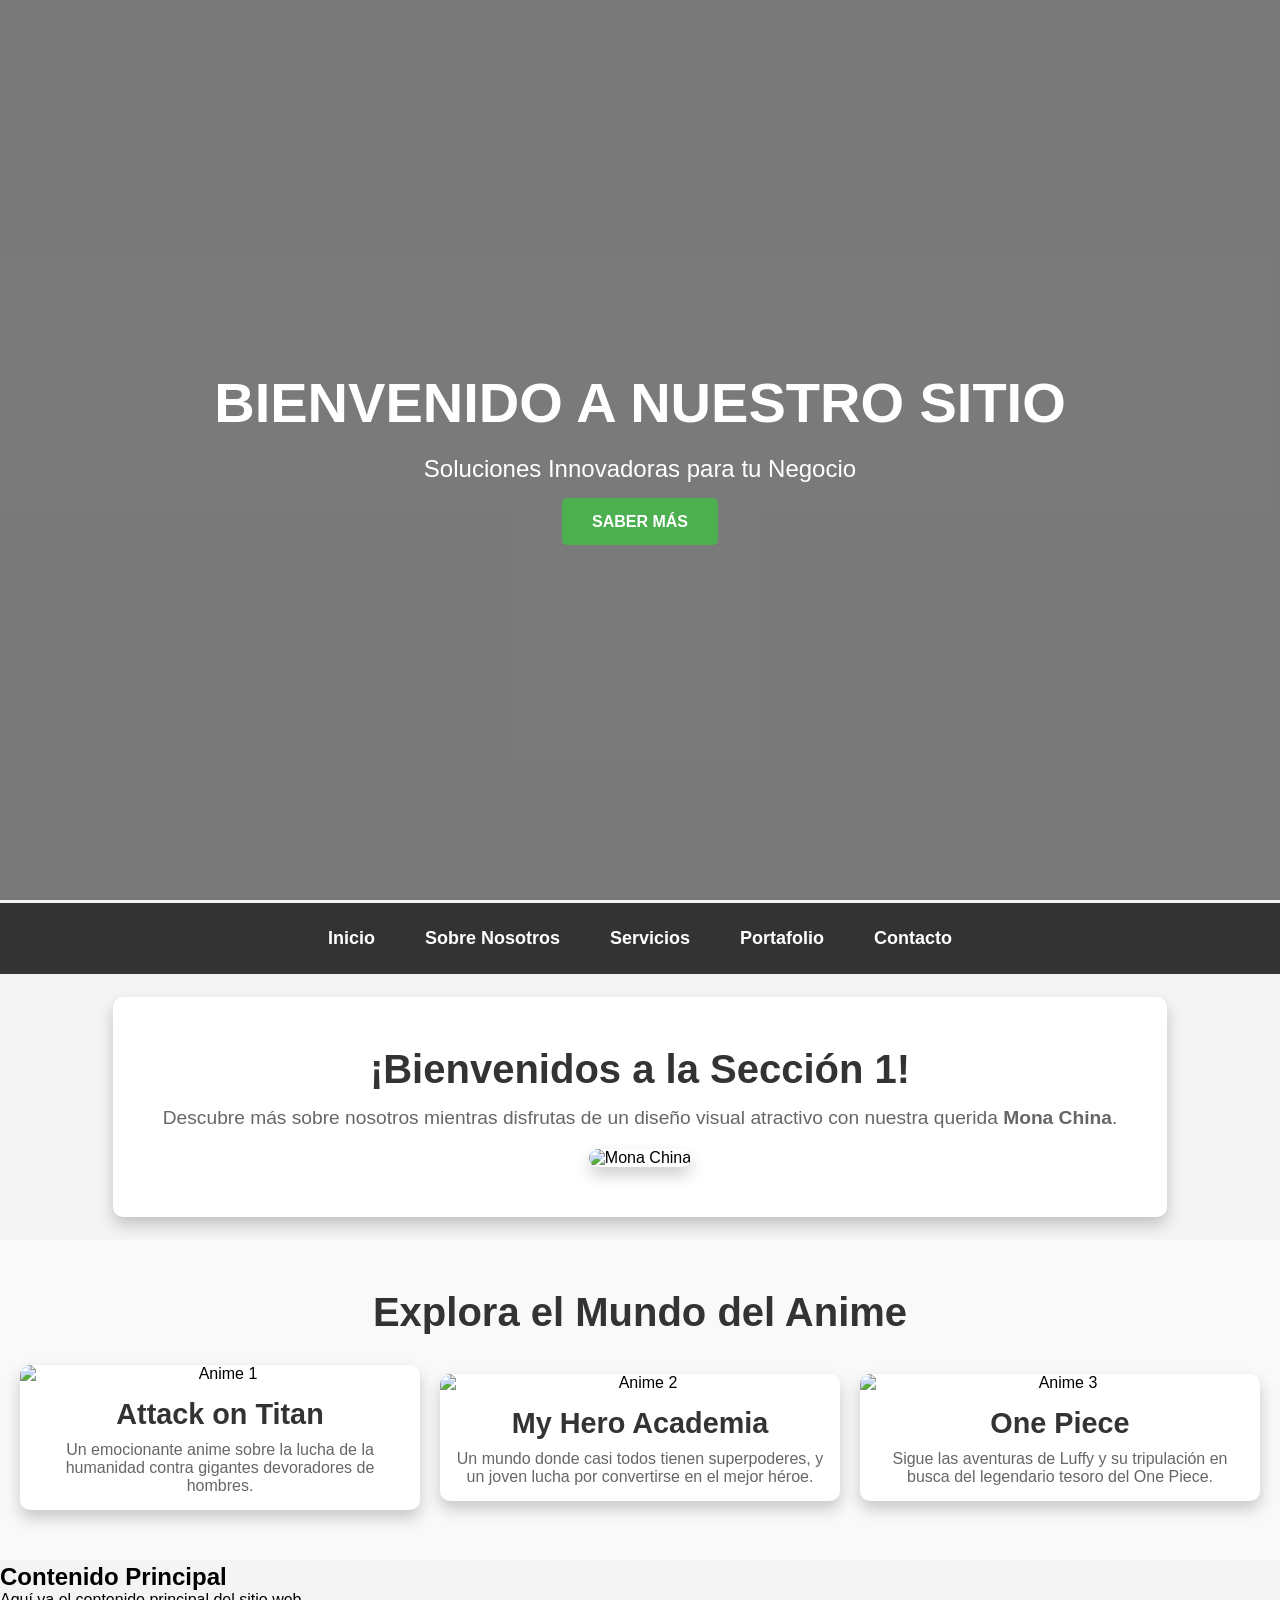
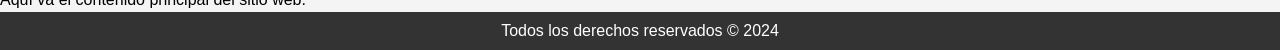
==== index.html @ f3a15253 "c" ====
<!DOCTYPE html>
<html lang="es">

<head>
    <meta charset="UTF-8">
    <meta name="viewport" content="width=device-width, initial-scale=1.0">
    <title>Grid Template Areas - Diseño Adaptativo</title>
    <link rel="stylesheet" href="style.css">
</head>

<body>

    <div class="container">
        <header class="banner">
            <div class="overlay"></div>
            <div class="banner-content">
                <h1>Bienvenido a Nuestro Sitio</h1>
                <p>Soluciones Innovadoras para tu Negocio</p>
                <a href="#" class="btn">Saber Más</a>
            </div>
        </header>
        <nav>
            <ul>
                <li><a href="#">Inicio</a></li>
                <li><a href="#">Sobre Nosotros</a></li>
                <li><a href="#">Servicios</a></li>
                <li><a href="#">Portafolio</a></li>
                <li><a href="#">Contacto</a></li>
            </ul>
        </nav>
        <section class="featured-section">
            <div class="section-content">
                <h2>¡Bienvenidos a la Sección 1!</h2>
                <p>Descubre más sobre nosotros mientras disfrutas de un diseño visual atractivo con nuestra querida <strong>Mona China</strong>.</p>
                <img src="https://dk2dv4ezy246u.cloudfront.net/widgets/sLScCX9wRGt_large.jpg" alt="Mona China" class="anime-img">
            </div>
        </section>
        <section class="anime-section">
            <h2>Explora el Mundo del Anime</h2>
            <div class="anime-grid">
                <div class="anime-card">
                    <img src="https://media.revistagq.com/photos/6061de8b7e6648d674c91a59/master/pass/attack%20on%20titan.jpeg" alt="Anime 1">
                    <div class="anime-info">
                        <h3>Attack on Titan</h3>
                        <p>Un emocionante anime sobre la lucha de la humanidad contra gigantes devoradores de hombres.</p>
                    </div>
                </div>
                <div class="anime-card">
                    <img src="https://pbs.twimg.com/media/EIoqbruXsAAndxs.jpg:large" alt="Anime 2">
                    <div class="anime-info">
                        <h3>My Hero Academia</h3>
                        <p>Un mundo donde casi todos tienen superpoderes, y un joven lucha por convertirse en el mejor héroe.</p>
                    </div>
                </div>
                <div class="anime-card">
                    <img src="https://www.ultraimagehub.com/wallpapers/tr:flp-false,gx-0.4,gy-0.5,q-75,rh-3264,rw-5824,th-1080,tw-1920/1233980119345791068.jpeg" alt="Anime 3">
                    <div class="anime-info">
                        <h3>One Piece</h3>
                        <p>Sigue las aventuras de Luffy y su tripulación en busca del legendario tesoro del One Piece.</p>
                    </div>
                </div>
            </div>
        </section>
        
        <main>
            <h2>Contenido Principal</h2>
            <p>Aquí va el contenido principal del sitio web.</p>
        </main>
        <footer>
            <p>Todos los derechos reservados &copy; 2024</p>
        </footer>
    </div>

</body>

</html>
---- style.css ----
/* Estilos generales */
* {
    margin: 0;
    padding: 0;
    box-sizing: border-box;
}

body {
    font-family: 'Arial', sans-serif;
    background-color: #f4f4f4;
}

.container {
    width: 100%;
    display: grid;
    grid-gap: 3px;
}

/* Estilos del banner */
.banner {
    position: relative;
    height: 100vh;
    background: url('https://i.ytimg.com/vi/WSW18c3SAxc/maxresdefault.jpg') no-repeat center center/cover;
    display: flex;
    justify-content: center;
    align-items: center;
    color: white;
    text-align: center;
}

.overlay {
    position: absolute;
    top: 0;
    left: 0;
    width: 100%;
    height: 100%;
    background-color: rgba(0, 0, 0, 0.5);
    z-index: 1;
}

.banner-content {
    position: relative;
    z-index: 2;
}

.banner h1 {
    font-size: 3.5rem;
    margin-bottom: 20px;
    text-transform: uppercase;
}

.banner p {
    font-size: 1.5rem;
    margin-bottom: 30px;
}

.btn {
    padding: 15px 30px;
    background-color: #4CAF50;
    color: white;
    text-transform: uppercase;
    font-weight: bold;
    text-decoration: none;
    border-radius: 5px;
    transition: background-color 0.3s ease;
}

.btn:hover {
    background-color: #45a049;
    cursor: pointer;
}

/* Estilo del nav con animaciones */
nav {
    background-color: #333;
    padding: 15px 0;
}

nav ul {
    list-style-type: none;
    display: flex;
    justify-content: center;
    opacity: 0;
    animation: fadeIn 1s forwards; /* Animación de aparición */
}

nav ul li {
    margin: 0 15px;
    position: relative; /* Necesario para los efectos */
    overflow: hidden;
}

nav ul li a {
    text-decoration: none;
    color: white;
    padding: 10px;
    font-size: 18px;
    font-weight: bold;
    display: block;
    position: relative;
    transition: color 0.3s ease;
}

nav ul li a::before {
    content: "";
    position: absolute;
    width: 100%;
    height: 3px;
    background-color: #4CAF50;
    bottom: 0;
    left: -100%;
    transition: all 0.4s ease;
}

nav ul li a:hover::before {
    left: 0;
}

nav ul li a:hover {
    color: #4CAF50;
}

/* Animación de aparición para el nav */
@keyframes fadeIn {
    0% {
        opacity: 0;
        transform: translateY(-20px);
    }
    100% {
        opacity: 1;
        transform: translateY(0);
    }
}

/* Estilos personalizados para la sección */
.featured-section {
    background-color: #fff;
    padding: 50px;
    margin: 20px auto;
    max-width: 1200px;
    box-shadow: 0 8px 16px rgba(0, 0, 0, 0.2);
    border-radius: 10px;
    display: flex;
    align-items: center;
}

.section-content {
    text-align: center;
}

.featured-section h2 {
    font-size: 2.5rem;
    margin-bottom: 15px;
    color: #333;
}

.featured-section p {
    font-size: 1.2rem;
    color: #666;
    margin-bottom: 20px;
}

.anime-img {
    max-width: 300px;
    border-radius: 10px;
    box-shadow: 0 8px 16px rgba(0, 0, 0, 0.2);
    transition: transform 0.3s ease;
}

.anime-img:hover {
    transform: scale(1.05);
}

footer {
    background-color: #333;
    color: white;
    text-align: center;
    padding: 10px;
}

/* Responsividad */
@media (max-width: 768px) {
    .banner h1 {
        font-size: 2.5rem;
    }

    .featured-section {
        flex-direction: column;
        padding: 30px;
    }

    .featured-section h2 {
        font-size: 2rem;
    }

    .anime-img {
        max-width: 200px;
    }
}
/* Estilos para la Sección 2 */
.anime-section {
    background-color: #f9f9f9;
    padding: 50px 20px;
    text-align: center;
}

.anime-section h2 {
    font-size: 2.5rem;
    margin-bottom: 30px;
    color: #333;
}

.anime-grid {
    display: grid;
    grid-template-columns: repeat(auto-fit, minmax(250px, 1fr));
    gap: 20px;
    justify-content: center; /* Centrar horizontalmente */
    align-items: center; /* Centrar verticalmente */
}

.anime-card {
    background-color: #fff;
    border-radius: 10px;
    overflow: hidden;
    box-shadow: 0 8px 16px rgba(0, 0, 0, 0.2);
    transition: transform 0.3s ease, box-shadow 0.3s ease;
}

.anime-card img {
    width: 100%;
    height: auto;
    display: block;
}

.anime-info {
    padding: 15px;
}

.anime-info h3 {
    font-size: 1.8rem;
    margin-bottom: 10px;
    color: #333;
}

.anime-info p {
    font-size: 1rem;
    color: #666;
}

/* Efecto hover para las tarjetas de anime */
.anime-card:hover {
    transform: translateY(-10px);
    box-shadow: 0 12px 24px rgba(0, 0, 0, 0.3);
}
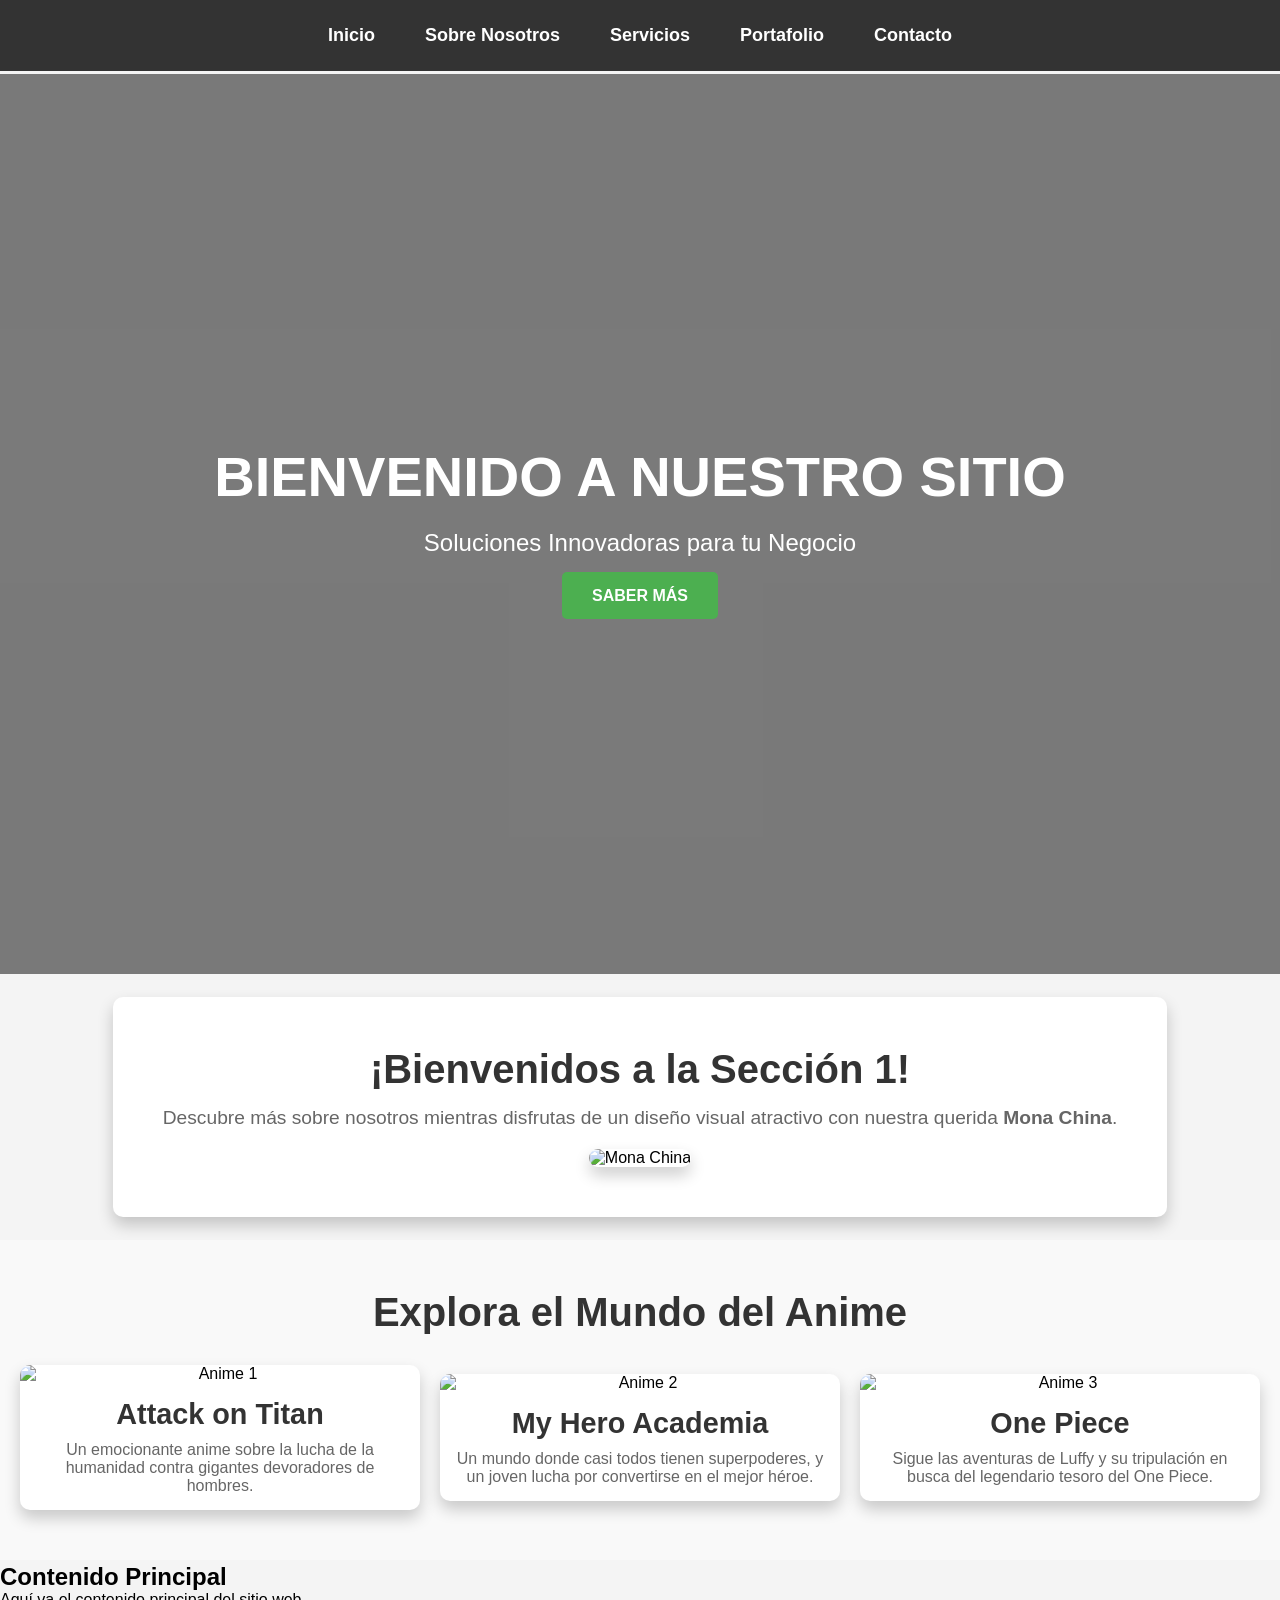
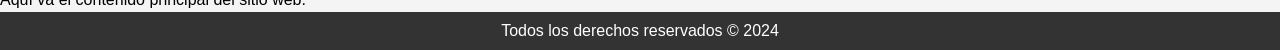
==== commit dae39b10: "cambios" ====
--- a/index.html
+++ b/index.html
@@ -11,14 +11,6 @@
 <body>
 
     <div class="container">
-        <header class="banner">
-            <div class="overlay"></div>
-            <div class="banner-content">
-                <h1>Bienvenido a Nuestro Sitio</h1>
-                <p>Soluciones Innovadoras para tu Negocio</p>
-                <a href="#" class="btn">Saber Más</a>
-            </div>
-        </header>
         <nav>
             <ul>
                 <li><a href="#">Inicio</a></li>
@@ -28,6 +20,14 @@
                 <li><a href="#">Contacto</a></li>
             </ul>
         </nav>
+        <header class="banner">
+            <div class="overlay"></div>
+            <div class="banner-content">
+                <h1>Bienvenido a Nuestro Sitio</h1>
+                <p>Soluciones Innovadoras para tu Negocio</p>
+                <a href="#" class="btn">Saber Más</a>
+            </div>
+        </header>
         <section class="featured-section">
             <div class="section-content">
                 <h2>¡Bienvenidos a la Sección 1!</h2>
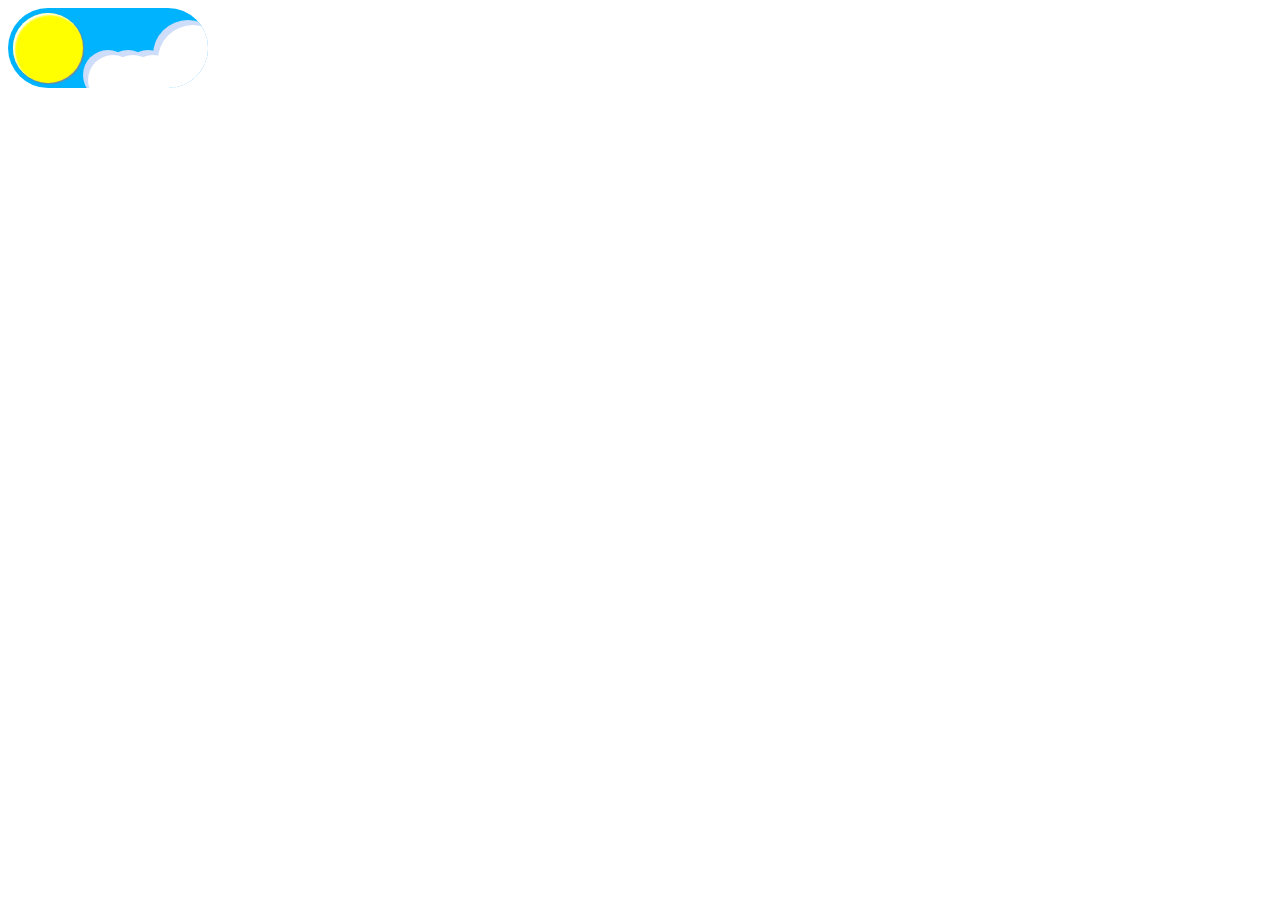
==== commit 1c261284: "boton animado" ====
--- a/index.html
+++ b/index.html
@@ -4,73 +4,54 @@
 <head>
     <meta charset="UTF-8">
     <meta name="viewport" content="width=device-width, initial-scale=1.0">
-    <title>Grid Template Areas - Diseño Adaptativo</title>
+    <title>Menú Hamburguesa</title>
     <link rel="stylesheet" href="style.css">
 </head>
 
 <body>
+    <header>
+        <input type="checkbox" id="toggle-menu" class="toggle-menu">
+        <label for="toggle-menu" class="menu-icon">
+            <div class="ruedita">
+                <div class="crateres">
+                    <div class="crater-1"></div>
+                    <div class="crater-2"></div>
+                    <div class="crater-3"></div>
+                </div>
+            </div>
+            <div class="fondo-wrapper">
+                <div class="fondo-animado">
+                    <div class="fondo-night">
+                        <span class="star-1">⋆</span>
+                        <span class="star-2">⋆</span>
+                        <span class="star-3">⋆</span>
+                        <span class="star-4">⋆</span>
+                        <span class="star-5">⋆</span>
+                        <span class="star-6">⋆</span>
+                        <span class="star-7">⋆</span>
+                        <span class="maxstar-1">✦</span>
+                        <span class="maxstar-2">✦</span>
+                        <span class="maxstar-3">✦</span>
+                    </div>
+                    <div class="fondo-day">
+                        <div class="cloud-white">
+                            <span class="cloud-1"></span>
+                            <span class="cloud-2"></span>
+                            <span class="cloud-3"></span>
+                            <span class="cloud-4"></span>
+                        </div>
+                        <div class="cloud-gray">
+                            <span class="cloud-1"></span>
+                            <span class="cloud-2"></span>
+                            <span class="cloud-3"></span>
+                            <span class="cloud-4"></span>
+                        </div>
 
-    <div class="container">
-        <nav>
-            <ul>
-                <li><a href="#">Inicio</a></li>
-                <li><a href="#">Sobre Nosotros</a></li>
-                <li><a href="#">Servicios</a></li>
-                <li><a href="#">Portafolio</a></li>
-                <li><a href="#">Contacto</a></li>
-            </ul>
-        </nav>
-        <header class="banner">
-            <div class="overlay"></div>
-            <div class="banner-content">
-                <h1>Bienvenido a Nuestro Sitio</h1>
-                <p>Soluciones Innovadoras para tu Negocio</p>
-                <a href="#" class="btn">Saber Más</a>
-            </div>
-        </header>
-        <section class="featured-section">
-            <div class="section-content">
-                <h2>¡Bienvenidos a la Sección 1!</h2>
-                <p>Descubre más sobre nosotros mientras disfrutas de un diseño visual atractivo con nuestra querida <strong>Mona China</strong>.</p>
-                <img src="https://dk2dv4ezy246u.cloudfront.net/widgets/sLScCX9wRGt_large.jpg" alt="Mona China" class="anime-img">
-            </div>
-        </section>
-        <section class="anime-section">
-            <h2>Explora el Mundo del Anime</h2>
-            <div class="anime-grid">
-                <div class="anime-card">
-                    <img src="https://media.revistagq.com/photos/6061de8b7e6648d674c91a59/master/pass/attack%20on%20titan.jpeg" alt="Anime 1">
-                    <div class="anime-info">
-                        <h3>Attack on Titan</h3>
-                        <p>Un emocionante anime sobre la lucha de la humanidad contra gigantes devoradores de hombres.</p>
-                    </div>
-                </div>
-                <div class="anime-card">
-                    <img src="https://pbs.twimg.com/media/EIoqbruXsAAndxs.jpg:large" alt="Anime 2">
-                    <div class="anime-info">
-                        <h3>My Hero Academia</h3>
-                        <p>Un mundo donde casi todos tienen superpoderes, y un joven lucha por convertirse en el mejor héroe.</p>
-                    </div>
-                </div>
-                <div class="anime-card">
-                    <img src="https://www.ultraimagehub.com/wallpapers/tr:flp-false,gx-0.4,gy-0.5,q-75,rh-3264,rw-5824,th-1080,tw-1920/1233980119345791068.jpeg" alt="Anime 3">
-                    <div class="anime-info">
-                        <h3>One Piece</h3>
-                        <p>Sigue las aventuras de Luffy y su tripulación en busca del legendario tesoro del One Piece.</p>
                     </div>
                 </div>
             </div>
-        </section>
-        
-        <main>
-            <h2>Contenido Principal</h2>
-            <p>Aquí va el contenido principal del sitio web.</p>
-        </main>
-        <footer>
-            <p>Todos los derechos reservados &copy; 2024</p>
-        </footer>
-    </div>
-
+        </label>
+    </header>
 </body>
 
 </html>
--- a/style.css
+++ b/style.css
@@ -1,254 +1,266 @@
-/* Estilos generales */
-* {
-    margin: 0;
-    padding: 0;
-    box-sizing: border-box;
-}
-
-body {
-    font-family: 'Arial', sans-serif;
-    background-color: #f4f4f4;
-}
-
-.container {
+.toggle-menu {
+    display: none;
+}
+
+
+header {
+    background-color: white;
+    height: 100px;
     width: 100%;
-    display: grid;
-    grid-gap: 3px;
-}
-
-/* Estilos del banner */
-.banner {
+    display: flex;
+    flex-direction: column;
+}
+
+
+.menu-icon {
+    font-size: 30px;
+    height: 80px;
+    width: 200px;
+    border-radius: 60px;
+    background-color: rgb(0, 179, 255);
+    cursor: pointer;
+    z-index: 3;
+    overflow: hidden;
+    color: #333;
     position: relative;
-    height: 100vh;
-    background: url('https://i.ytimg.com/vi/WSW18c3SAxc/maxresdefault.jpg') no-repeat center center/cover;
-    display: flex;
-    justify-content: center;
-    align-items: center;
-    color: white;
-    text-align: center;
-}
-
-.overlay {
-    position: absolute;
-    top: 0;
-    left: 0;
-    width: 100%;
-    height: 100%;
-    background-color: rgba(0, 0, 0, 0.5);
-    z-index: 1;
-}
-
-.banner-content {
+    transition: background-color 0.5s ease;
+}
+
+.menu-icon .ruedita {
+    border-radius: 100%;
+    height: 70px;
+    width: 70px;
+    background-color: yellow;
+    position: absolute;
+    top: 5px;
+    left: 5px;
+    z-index: 21;
+    box-shadow: 
+        1px 1px 1px rgba(0, 0, 0, 0.3),  /* Sombra genérica */
+        1px 1px 1px rgba(255, 255, 255, 0.7), /* Luz desde arriba a la izquierda */
+        1px 1px 1px rgba(7, 7, 7, 0.5),  /* Luz amarilla arriba derecha */
+        inset 2px 2px 2px rgb(255, 255, 255);   /* Luz naranja abajo izquierda */
+    transition: left 0.5s ease, background-color 0.5s ease;
+}
+.ruedita .crater-1{
+    position: absolute;
+    top:10px;
+    right: 20px;
+    height: 20px;
+    width: 20px;
+    border-radius: 100%;
+    background-color: gray;
+}
+.ruedita .crater-2{
+    position: absolute;
+    top:30px;
+    right: 36px;
+    height: 26px;
+    width: 26px;
+    border-radius: 100%;
+    background-color: gray;
+}
+.ruedita .crater-3{
+    position: absolute;
+    top:40px;
+    right: 10px;
+    height: 16px;
+    width: 16px;
+    border-radius: 100%;
+    background-color: gray;
+}
+.ruedita .crateres {
+    visibility: hidden;
+    opacity: 0;
+    transition: opacity 0.5s ease, visibility 0.5s ease;
+}
+.toggle-menu:checked~.menu-icon .ruedita .crateres {
+    visibility: visible;
+    opacity: 1;
+}
+.toggle-menu:checked~.menu-icon .ruedita {
+    left: 125px;
+    background-color: rgb(197, 197, 197);
+}
+.toggle-menu:checked~.menu-icon {
+    background-color: rgb(41, 41, 41);
+}
+.toggle-menu:checked~.menu-icon .fondo-wrapper {
+    bottom:-80px;
+}
+.fondo-wrapper{
+    position: absolute;
+    bottom:3px;
+    left: 0;  
+    transition: bottom 0.5s ease; 
+}
+
+.fondo-animado{
     position: relative;
-    z-index: 2;
-}
-
-.banner h1 {
-    font-size: 3.5rem;
-    margin-bottom: 20px;
-    text-transform: uppercase;
-}
-
-.banner p {
-    font-size: 1.5rem;
-    margin-bottom: 30px;
-}
-
-.btn {
-    padding: 15px 30px;
-    background-color: #4CAF50;
-    color: white;
-    text-transform: uppercase;
-    font-weight: bold;
-    text-decoration: none;
-    border-radius: 5px;
-    transition: background-color 0.3s ease;
-}
-
-.btn:hover {
-    background-color: #45a049;
-    cursor: pointer;
-}
-
-/* Estilo del nav con animaciones */
-nav {
-    background-color: #333;
-    padding: 15px 0;
-}
-
-nav ul {
-    list-style-type: none;
-    display: flex;
-    justify-content: center;
-    opacity: 0;
-    animation: fadeIn 1s forwards; /* Animación de aparición */
-}
-
-nav ul li {
-    margin: 0 15px;
-    position: relative; /* Necesario para los efectos */
-    overflow: hidden;
-}
-
-nav ul li a {
-    text-decoration: none;
-    color: white;
-    padding: 10px;
-    font-size: 18px;
-    font-weight: bold;
-    display: block;
-    position: relative;
-    transition: color 0.3s ease;
-}
-
-nav ul li a::before {
-    content: "";
-    position: absolute;
-    width: 100%;
-    height: 3px;
-    background-color: #4CAF50;
-    bottom: 0;
-    left: -100%;
-    transition: all 0.4s ease;
-}
-
-nav ul li a:hover::before {
-    left: 0;
-}
-
-nav ul li a:hover {
-    color: #4CAF50;
-}
-
-/* Animación de aparición para el nav */
-@keyframes fadeIn {
-    0% {
-        opacity: 0;
-        transform: translateY(-20px);
-    }
-    100% {
-        opacity: 1;
-        transform: translateY(0);
-    }
-}
-
-/* Estilos personalizados para la sección */
-.featured-section {
-    background-color: #fff;
-    padding: 50px;
-    margin: 20px auto;
-    max-width: 1200px;
-    box-shadow: 0 8px 16px rgba(0, 0, 0, 0.2);
-    border-radius: 10px;
-    display: flex;
-    align-items: center;
-}
-
-.section-content {
-    text-align: center;
-}
-
-.featured-section h2 {
-    font-size: 2.5rem;
-    margin-bottom: 15px;
-    color: #333;
-}
-
-.featured-section p {
-    font-size: 1.2rem;
-    color: #666;
-    margin-bottom: 20px;
-}
-
-.anime-img {
-    max-width: 300px;
-    border-radius: 10px;
-    box-shadow: 0 8px 16px rgba(0, 0, 0, 0.2);
-    transition: transform 0.3s ease;
-}
-
-.anime-img:hover {
-    transform: scale(1.05);
-}
-
-footer {
-    background-color: #333;
-    color: white;
-    text-align: center;
-    padding: 10px;
-}
-
-/* Responsividad */
-@media (max-width: 768px) {
-    .banner h1 {
-        font-size: 2.5rem;
-    }
-
-    .featured-section {
-        flex-direction: column;
-        padding: 30px;
-    }
-
-    .featured-section h2 {
-        font-size: 2rem;
-    }
-
-    .anime-img {
-        max-width: 200px;
-    }
-}
-/* Estilos para la Sección 2 */
-.anime-section {
-    background-color: #f9f9f9;
-    padding: 50px 20px;
-    text-align: center;
-}
-
-.anime-section h2 {
-    font-size: 2.5rem;
-    margin-bottom: 30px;
-    color: #333;
-}
-
-.anime-grid {
-    display: grid;
-    grid-template-columns: repeat(auto-fit, minmax(250px, 1fr));
-    gap: 20px;
-    justify-content: center; /* Centrar horizontalmente */
-    align-items: center; /* Centrar verticalmente */
-}
-
-.anime-card {
-    background-color: #fff;
-    border-radius: 10px;
-    overflow: hidden;
-    box-shadow: 0 8px 16px rgba(0, 0, 0, 0.2);
-    transition: transform 0.3s ease, box-shadow 0.3s ease;
-}
-
-.anime-card img {
-    width: 100%;
-    height: auto;
-    display: block;
-}
-
-.anime-info {
-    padding: 15px;
-}
-
-.anime-info h3 {
-    font-size: 1.8rem;
-    margin-bottom: 10px;
-    color: #333;
-}
-
-.anime-info p {
-    font-size: 1rem;
-    color: #666;
-}
-
-/* Efecto hover para las tarjetas de anime */
-.anime-card:hover {
-    transform: translateY(-10px);
-    box-shadow: 0 12px 24px rgba(0, 0, 0, 0.3);
-}
+    width: 200px;
+}
+.fondo-animado .fondo-night{
+    height: 80px;
+    background-color: rgba(113, 123, 238, 0);
+}
+.fondo-animado .fondo-night .star-1{
+    color:white;
+    font-size: 15px;
+    position: absolute;
+    top:2px;
+    left: 10px;
+}
+.fondo-animado .fondo-night .star-2{
+    color:white;
+    font-size: 15px;
+    position: absolute;
+    top:20px;
+    left: 20px;
+}
+.fondo-animado .fondo-night .star-3{
+    color:white;
+    font-size: 15px;
+    position: absolute;
+    top:40px;
+    left: 100px;
+}
+.fondo-animado .fondo-night .star-4{
+    color:white;
+    font-size: 15px;
+    position: absolute;
+    top:50px;
+    left: 120px;
+}
+.fondo-animado .fondo-night .star-5{
+    color:white;
+    font-size: 15px;
+    position: absolute;
+    top:50px;
+    left: 50px;
+}
+.fondo-animado .fondo-night .star-6{
+    color:white;
+    font-size: 15px;
+    position: absolute;
+    top:20px;
+    left: 60px;
+}
+.fondo-animado .fondo-night .star-7{
+    color:white;
+    font-size: 15px;
+    position: absolute;
+    top:40px;
+    left: 60px;
+}
+.fondo-animado .fondo-night .maxstar-1{
+    color:white;
+    position: absolute;
+    top:5px;
+    font-size: 15px;
+    left: 30px;
+}
+.fondo-animado .fondo-night .maxstar-2{
+    color:white;
+    font-size: 15px;
+    position: absolute;
+    top:8px;
+    left: 100px;
+}
+.fondo-animado .fondo-night .maxstar-3{
+    color:white;
+    font-size: 15px;
+    position: absolute;
+    top:46px;
+    left: 20px;
+}
+.fondo-animado .fondo-night .maxstar-4{
+    color:white;
+    font-size: 15px;
+    position: absolute;
+    top:40px;
+    left: 60px;
+}
+.fondo-day{
+    background-color: rgba(113, 123, 238, 0);
+    height: 80px;
+}
+.fondo-day .cloud-white .cloud-1{
+    background-color: white;
+    position:absolute;
+    height: 70px;
+    width: 70px;
+    bottom: -10px;
+    right: -20px;
+    border-radius: 100%;
+    z-index: 20;
+}
+.fondo-day .cloud-white .cloud-2{
+    background-color: white;
+    position:absolute;
+    height: 50px;
+    width: 50px;
+    bottom: -20px;
+    right: 30px;
+    border-radius: 100%;
+    z-index: 20;
+}
+.fondo-day .cloud-white .cloud-3{
+    background-color: white;
+    position:absolute;
+    height: 50px;
+    width: 50px;
+    bottom: -20px;
+    right: 50px;
+    border-radius: 100%;
+    z-index: 20;
+}
+.fondo-day .cloud-white .cloud-4{
+    background-color: white;
+    position:absolute;
+    height: 50px;
+    width: 50px;
+    bottom: -20px;
+    right: 70px;
+    border-radius: 100%;
+    z-index: 20;
+}
+.fondo-day .cloud-gray .cloud-1{
+    background-color: rgb(205, 221, 250);
+    position:absolute;
+    height: 70px;
+    width: 70px;
+    bottom: -5px;
+    right: -15px;
+    border-radius: 100%;
+    z-index: 19;
+}
+.fondo-day .cloud-gray .cloud-2{
+    background-color: rgb(205, 221, 250);
+    position:absolute;
+    height: 50px;
+    width: 50px;
+    bottom: -15px;
+    right: 35px;
+    border-radius: 100%;
+    z-index: 19;
+}
+.fondo-day .cloud-gray .cloud-3{
+    background-color: rgb(205, 221, 250);
+    position:absolute;
+    height: 50px;
+    width: 50px;
+    bottom: -15px;
+    right: 55px;
+    border-radius: 100%;
+    z-index: 19;
+}
+.fondo-day .cloud-gray .cloud-4{
+    background-color: rgb(205, 221, 250);
+    position:absolute;
+    height: 50px;
+    width: 50px;
+    bottom: -15px;
+    right: 75px;
+    border-radius: 100%;
+    z-index: 19;
+}
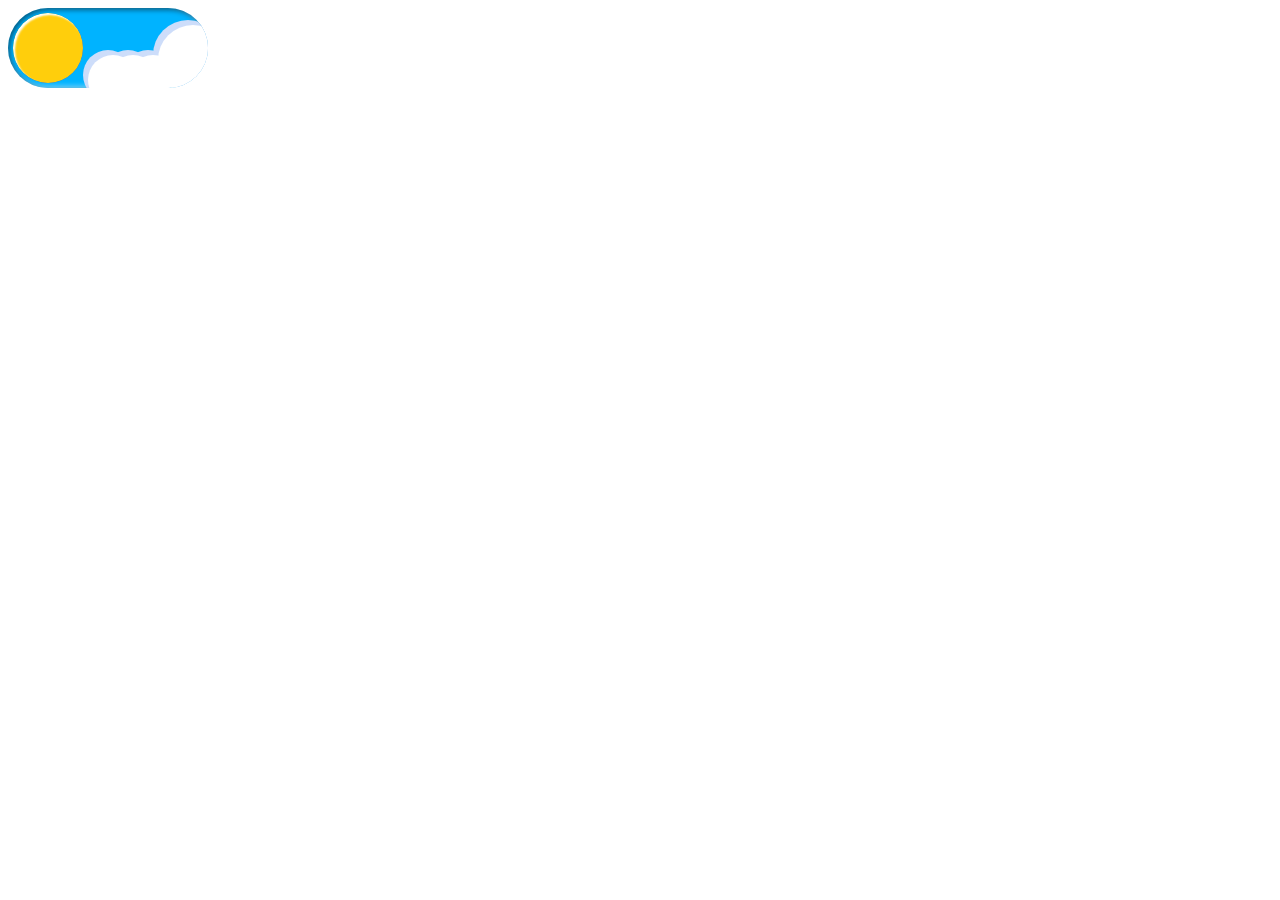
==== commit 369acfe1: "cambios" ====
--- a/index.html
+++ b/index.html
@@ -13,10 +13,14 @@
         <input type="checkbox" id="toggle-menu" class="toggle-menu">
         <label for="toggle-menu" class="menu-icon">
             <div class="ruedita">
-                <div class="crateres">
-                    <div class="crater-1"></div>
-                    <div class="crater-2"></div>
-                    <div class="crater-3"></div>
+                <div class="ruedita-sol">
+                </div>
+                <div class="ruedita-luna">
+                    <div class="crateres">
+                        <div class="crater-1"></div>
+                        <div class="crater-2"></div>
+                        <div class="crater-3"></div>
+                    </div>
                 </div>
             </div>
             <div class="fondo-wrapper">
--- a/style.css
+++ b/style.css
@@ -23,6 +23,7 @@
     overflow: hidden;
     color: #333;
     position: relative;
+    box-shadow: inset 2px 2px 5px rgba(0, 0, 0, 0.5), inset -2px -2px 5px rgba(255, 255, 255, 0.5);
     transition: background-color 0.5s ease;
 }
 
@@ -30,163 +31,234 @@
     border-radius: 100%;
     height: 70px;
     width: 70px;
-    background-color: yellow;
-    position: absolute;
+    position: absolute;
+    overflow: hidden;
     top: 5px;
     left: 5px;
     z-index: 21;
-    box-shadow: 
-        1px 1px 1px rgba(0, 0, 0, 0.3),  /* Sombra genérica */
-        1px 1px 1px rgba(255, 255, 255, 0.7), /* Luz desde arriba a la izquierda */
-        1px 1px 1px rgba(7, 7, 7, 0.5),  /* Luz amarilla arriba derecha */
-        inset 2px 2px 2px rgb(255, 255, 255);   /* Luz naranja abajo izquierda */
-    transition: left 0.5s ease, background-color 0.5s ease;
-}
-.ruedita .crater-1{
-    position: absolute;
-    top:10px;
+    /* Luz naranja abajo izquierda */
+    transition: left 0.5s ease;
+}
+
+.ruedita-sol {
+    height: 70px;
+    width: 70px;
+    border-radius: 100%;
+    background-color: rgb(255, 206, 12);
+    box-shadow:
+        1px 1px 1px rgba(0, 0, 0, 0.3),
+        /* Sombra genérica */
+        1px 1px 1px rgba(255, 255, 255, 0.7),
+        /* Luz desde arriba a la izquierda */
+        1px 1px 1px rgba(7, 7, 7, 0.5),
+        /* Luz amarilla arriba derecha */
+        inset 2px 2px 2px rgb(255, 255, 255);
+}
+
+.ruedita-luna {
+    height: 70px;
+    width: 70px;
+    border-radius: 100%;
+    background-color: rgb(255, 206, 12);
+    box-shadow:
+        1px 1px 1px rgba(0, 0, 0, 0.3),
+        /* Sombra genérica */
+        1px 1px 1px rgba(255, 255, 255, 0.7),
+        /* Luz desde arriba a la izquierda */
+        1px 1px 1px rgba(7, 7, 7, 0.5),
+        /* Luz amarilla arriba derecha */
+        inset 2px 2px 2px rgb(255, 255, 255);
+    position: absolute;
+    top: 0;
+    right: 70px;
+}
+.ruedita-luna {
+    height: 70px;
+    width: 70px;
+    border-radius: 100%;
+    background-color: rgb(206, 206, 206);
+    box-shadow:
+        1px 1px 1px rgba(0, 0, 0, 0.3),
+        /* Sombra genérica */
+        1px 1px 1px rgba(255, 255, 255, 0.7),
+        /* Luz desde arriba a la izquierda */
+        1px 1px 1px rgba(7, 7, 7, 0.5),
+        /* Luz amarilla arriba derecha */
+        inset 2px 2px 2px rgb(255, 255, 255);
+    position: absolute;
+    top: 0;
+    right: 75px;
+    transition: right 0.5s ease;
+}
+.toggle-menu:checked~.menu-icon .ruedita .ruedita-luna {
+    right: 0px;
+}
+.ruedita .crater-1 {
+    position: absolute;
+    top: 10px;
     right: 20px;
     height: 20px;
     width: 20px;
     border-radius: 100%;
     background-color: gray;
 }
-.ruedita .crater-2{
-    position: absolute;
-    top:30px;
+
+.ruedita .crater-2 {
+    position: absolute;
+    top: 30px;
     right: 36px;
     height: 26px;
     width: 26px;
     border-radius: 100%;
     background-color: gray;
 }
-.ruedita .crater-3{
-    position: absolute;
-    top:40px;
+
+.ruedita .crater-3 {
+    position: absolute;
+    top: 40px;
     right: 10px;
     height: 16px;
     width: 16px;
     border-radius: 100%;
     background-color: gray;
 }
+
 .ruedita .crateres {
     visibility: hidden;
     opacity: 0;
     transition: opacity 0.5s ease, visibility 0.5s ease;
 }
+
 .toggle-menu:checked~.menu-icon .ruedita .crateres {
     visibility: visible;
     opacity: 1;
 }
+
 .toggle-menu:checked~.menu-icon .ruedita {
     left: 125px;
-    background-color: rgb(197, 197, 197);
-}
+}
+
 .toggle-menu:checked~.menu-icon {
     background-color: rgb(41, 41, 41);
 }
+
 .toggle-menu:checked~.menu-icon .fondo-wrapper {
-    bottom:-80px;
-}
-.fondo-wrapper{
-    position: absolute;
-    bottom:3px;
-    left: 0;  
-    transition: bottom 0.5s ease; 
-}
-
-.fondo-animado{
+    bottom: -80px;
+}
+
+.fondo-wrapper {
+    position: absolute;
+    bottom: 3px;
+    left: 0;
+    transition: bottom 0.5s ease;
+}
+
+.fondo-animado {
     position: relative;
     width: 200px;
 }
-.fondo-animado .fondo-night{
+
+.fondo-animado .fondo-night {
     height: 80px;
     background-color: rgba(113, 123, 238, 0);
 }
-.fondo-animado .fondo-night .star-1{
-    color:white;
-    font-size: 15px;
-    position: absolute;
-    top:2px;
+
+.fondo-animado .fondo-night .star-1 {
+    color: white;
+    font-size: 15px;
+    position: absolute;
+    top: 2px;
     left: 10px;
 }
-.fondo-animado .fondo-night .star-2{
-    color:white;
-    font-size: 15px;
-    position: absolute;
-    top:20px;
+
+.fondo-animado .fondo-night .star-2 {
+    color: white;
+    font-size: 15px;
+    position: absolute;
+    top: 20px;
     left: 20px;
 }
-.fondo-animado .fondo-night .star-3{
-    color:white;
-    font-size: 15px;
-    position: absolute;
-    top:40px;
+
+.fondo-animado .fondo-night .star-3 {
+    color: white;
+    font-size: 15px;
+    position: absolute;
+    top: 40px;
     left: 100px;
 }
-.fondo-animado .fondo-night .star-4{
-    color:white;
-    font-size: 15px;
-    position: absolute;
-    top:50px;
+
+.fondo-animado .fondo-night .star-4 {
+    color: white;
+    font-size: 15px;
+    position: absolute;
+    top: 50px;
     left: 120px;
 }
-.fondo-animado .fondo-night .star-5{
-    color:white;
-    font-size: 15px;
-    position: absolute;
-    top:50px;
+
+.fondo-animado .fondo-night .star-5 {
+    color: white;
+    font-size: 15px;
+    position: absolute;
+    top: 50px;
     left: 50px;
 }
-.fondo-animado .fondo-night .star-6{
-    color:white;
-    font-size: 15px;
-    position: absolute;
-    top:20px;
+
+.fondo-animado .fondo-night .star-6 {
+    color: white;
+    font-size: 15px;
+    position: absolute;
+    top: 20px;
     left: 60px;
 }
-.fondo-animado .fondo-night .star-7{
-    color:white;
-    font-size: 15px;
-    position: absolute;
-    top:40px;
+
+.fondo-animado .fondo-night .star-7 {
+    color: white;
+    font-size: 15px;
+    position: absolute;
+    top: 40px;
     left: 60px;
 }
-.fondo-animado .fondo-night .maxstar-1{
-    color:white;
-    position: absolute;
-    top:5px;
+
+.fondo-animado .fondo-night .maxstar-1 {
+    color: white;
+    position: absolute;
+    top: 5px;
     font-size: 15px;
     left: 30px;
 }
-.fondo-animado .fondo-night .maxstar-2{
-    color:white;
-    font-size: 15px;
-    position: absolute;
-    top:8px;
+
+.fondo-animado .fondo-night .maxstar-2 {
+    color: white;
+    font-size: 15px;
+    position: absolute;
+    top: 8px;
     left: 100px;
 }
-.fondo-animado .fondo-night .maxstar-3{
-    color:white;
-    font-size: 15px;
-    position: absolute;
-    top:46px;
+
+.fondo-animado .fondo-night .maxstar-3 {
+    color: white;
+    font-size: 15px;
+    position: absolute;
+    top: 46px;
     left: 20px;
 }
-.fondo-animado .fondo-night .maxstar-4{
-    color:white;
-    font-size: 15px;
-    position: absolute;
-    top:40px;
+
+.fondo-animado .fondo-night .maxstar-4 {
+    color: white;
+    font-size: 15px;
+    position: absolute;
+    top: 40px;
     left: 60px;
 }
-.fondo-day{
+
+.fondo-day {
     background-color: rgba(113, 123, 238, 0);
     height: 80px;
 }
-.fondo-day .cloud-white .cloud-1{
-    background-color: white;
-    position:absolute;
+
+.fondo-day .cloud-white .cloud-1 {
+    background-color: white;
+    position: absolute;
     height: 70px;
     width: 70px;
     bottom: -10px;
@@ -194,9 +266,10 @@
     border-radius: 100%;
     z-index: 20;
 }
-.fondo-day .cloud-white .cloud-2{
-    background-color: white;
-    position:absolute;
+
+.fondo-day .cloud-white .cloud-2 {
+    background-color: white;
+    position: absolute;
     height: 50px;
     width: 50px;
     bottom: -20px;
@@ -204,9 +277,10 @@
     border-radius: 100%;
     z-index: 20;
 }
-.fondo-day .cloud-white .cloud-3{
-    background-color: white;
-    position:absolute;
+
+.fondo-day .cloud-white .cloud-3 {
+    background-color: white;
+    position: absolute;
     height: 50px;
     width: 50px;
     bottom: -20px;
@@ -214,9 +288,10 @@
     border-radius: 100%;
     z-index: 20;
 }
-.fondo-day .cloud-white .cloud-4{
-    background-color: white;
-    position:absolute;
+
+.fondo-day .cloud-white .cloud-4 {
+    background-color: white;
+    position: absolute;
     height: 50px;
     width: 50px;
     bottom: -20px;
@@ -224,9 +299,10 @@
     border-radius: 100%;
     z-index: 20;
 }
-.fondo-day .cloud-gray .cloud-1{
+
+.fondo-day .cloud-gray .cloud-1 {
     background-color: rgb(205, 221, 250);
-    position:absolute;
+    position: absolute;
     height: 70px;
     width: 70px;
     bottom: -5px;
@@ -234,9 +310,10 @@
     border-radius: 100%;
     z-index: 19;
 }
-.fondo-day .cloud-gray .cloud-2{
+
+.fondo-day .cloud-gray .cloud-2 {
     background-color: rgb(205, 221, 250);
-    position:absolute;
+    position: absolute;
     height: 50px;
     width: 50px;
     bottom: -15px;
@@ -244,9 +321,10 @@
     border-radius: 100%;
     z-index: 19;
 }
-.fondo-day .cloud-gray .cloud-3{
+
+.fondo-day .cloud-gray .cloud-3 {
     background-color: rgb(205, 221, 250);
-    position:absolute;
+    position: absolute;
     height: 50px;
     width: 50px;
     bottom: -15px;
@@ -254,9 +332,10 @@
     border-radius: 100%;
     z-index: 19;
 }
-.fondo-day .cloud-gray .cloud-4{
+
+.fondo-day .cloud-gray .cloud-4 {
     background-color: rgb(205, 221, 250);
-    position:absolute;
+    position: absolute;
     height: 50px;
     width: 50px;
     bottom: -15px;
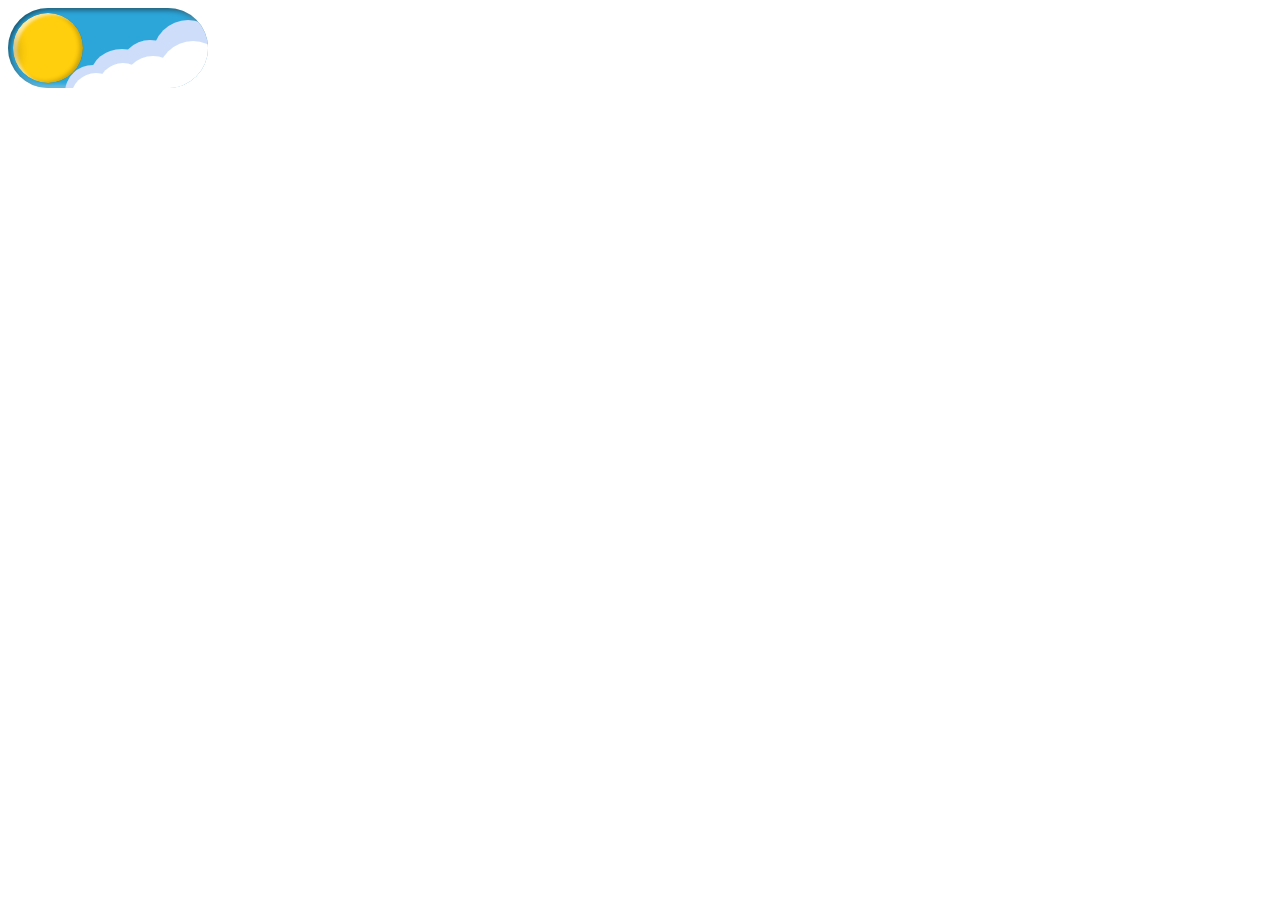
==== commit 6607fd3e: "cambios" ====
--- a/index.html
+++ b/index.html
@@ -36,6 +36,7 @@
                         <span class="maxstar-1">✦</span>
                         <span class="maxstar-2">✦</span>
                         <span class="maxstar-3">✦</span>
+                        <span class="maxstar-4">✦</span>
                     </div>
                     <div class="fondo-day">
                         <div class="cloud-white">
--- a/style.css
+++ b/style.css
@@ -17,7 +17,7 @@
     height: 80px;
     width: 200px;
     border-radius: 60px;
-    background-color: rgb(0, 179, 255);
+    background-color: rgb(44 165 217);
     cursor: pointer;
     z-index: 3;
     overflow: hidden;
@@ -40,7 +40,18 @@
     transition: left 0.5s ease;
 }
 
+/* Aros */
 .ruedita-sol {
+    height: 70px;
+    width: 70px;
+    border-radius: 100%;
+    background-color: rgb(255, 206, 12);
+    box-shadow: 4px 2px 3px 0px rgba(251, 249, 249, 0.63) inset,
+        -3px -1px 4px 0px rgba(0, 0, 0, 0.22) inset,
+        11px 4px 12px -1px rgba(0, 0, 0, 0.22);
+}
+
+.ruedita-luna {
     height: 70px;
     width: 70px;
     border-radius: 100%;
@@ -53,46 +64,29 @@
         1px 1px 1px rgba(7, 7, 7, 0.5),
         /* Luz amarilla arriba derecha */
         inset 2px 2px 2px rgb(255, 255, 255);
-}
-
-.ruedita-luna {
-    height: 70px;
-    width: 70px;
-    border-radius: 100%;
-    background-color: rgb(255, 206, 12);
-    box-shadow:
-        1px 1px 1px rgba(0, 0, 0, 0.3),
-        /* Sombra genérica */
-        1px 1px 1px rgba(255, 255, 255, 0.7),
-        /* Luz desde arriba a la izquierda */
-        1px 1px 1px rgba(7, 7, 7, 0.5),
-        /* Luz amarilla arriba derecha */
-        inset 2px 2px 2px rgb(255, 255, 255);
     position: absolute;
     top: 0;
     right: 70px;
 }
+
 .ruedita-luna {
     height: 70px;
     width: 70px;
     border-radius: 100%;
     background-color: rgb(206, 206, 206);
-    box-shadow:
-        1px 1px 1px rgba(0, 0, 0, 0.3),
-        /* Sombra genérica */
-        1px 1px 1px rgba(255, 255, 255, 0.7),
-        /* Luz desde arriba a la izquierda */
-        1px 1px 1px rgba(7, 7, 7, 0.5),
-        /* Luz amarilla arriba derecha */
-        inset 2px 2px 2px rgb(255, 255, 255);
+    box-shadow: 4px 2px 3px 0px rgba(251, 249, 249, 0.63) inset,
+        -3px -1px 4px 0px rgba(0, 0, 0, 0.22) inset,
+        11px 4px 12px -1px rgba(0, 0, 0, 0.22);
     position: absolute;
     top: 0;
     right: 75px;
     transition: right 0.5s ease;
 }
+
 .toggle-menu:checked~.menu-icon .ruedita .ruedita-luna {
     right: 0px;
 }
+
 .ruedita .crater-1 {
     position: absolute;
     top: 10px;
@@ -139,7 +133,7 @@
 }
 
 .toggle-menu:checked~.menu-icon {
-    background-color: rgb(41, 41, 41);
+    background-color: rgb(38 61 72);
 }
 
 .toggle-menu:checked~.menu-icon .fondo-wrapper {
@@ -167,8 +161,8 @@
     color: white;
     font-size: 15px;
     position: absolute;
-    top: 2px;
-    left: 10px;
+    top: 7px;
+    left: 79px;
 }
 
 .fondo-animado .fondo-night .star-2 {
@@ -191,8 +185,8 @@
     color: white;
     font-size: 15px;
     position: absolute;
-    top: 50px;
-    left: 120px;
+    top: 28px;
+    left: 38px;
 }
 
 .fondo-animado .fondo-night .star-5 {
@@ -247,8 +241,8 @@
     color: white;
     font-size: 15px;
     position: absolute;
-    top: 40px;
-    left: 60px;
+    top: 48px;
+    left: 77px;
 }
 
 .fondo-day {
@@ -261,41 +255,41 @@
     position: absolute;
     height: 70px;
     width: 70px;
-    bottom: -10px;
+    bottom: -26px;
     right: -20px;
     border-radius: 100%;
     z-index: 20;
 }
 
 .fondo-day .cloud-white .cloud-2 {
+    background-color: white;
+    position: absolute;
+    height: 60px;
+    width: 60px;
+    bottom: -31px;
+    right: 25px;
+    border-radius: 100%;
+    z-index: 20;
+}
+
+.fondo-day .cloud-white .cloud-3 {
     background-color: white;
     position: absolute;
     height: 50px;
     width: 50px;
-    bottom: -20px;
-    right: 30px;
+    bottom: -28px;
+    right: 60px;
     border-radius: 100%;
     z-index: 20;
 }
 
-.fondo-day .cloud-white .cloud-3 {
+.fondo-day .cloud-white .cloud-4 {
     background-color: white;
     position: absolute;
     height: 50px;
     width: 50px;
-    bottom: -20px;
-    right: 50px;
-    border-radius: 100%;
-    z-index: 20;
-}
-
-.fondo-day .cloud-white .cloud-4 {
-    background-color: white;
-    position: absolute;
-    height: 50px;
-    width: 50px;
-    bottom: -20px;
-    right: 70px;
+    bottom: -38px;
+    right: 87px;
     border-radius: 100%;
     z-index: 20;
 }
@@ -314,10 +308,10 @@
 .fondo-day .cloud-gray .cloud-2 {
     background-color: rgb(205, 221, 250);
     position: absolute;
-    height: 50px;
-    width: 50px;
+    height: 60px;
+    width: 60px;
     bottom: -15px;
-    right: 35px;
+    right: 28px;
     border-radius: 100%;
     z-index: 19;
 }
@@ -325,21 +319,22 @@
 .fondo-day .cloud-gray .cloud-3 {
     background-color: rgb(205, 221, 250);
     position: absolute;
-    height: 50px;
-    width: 50px;
+    height: 51px;
+    width: 62px;
     bottom: -15px;
     right: 55px;
     border-radius: 100%;
     z-index: 19;
 }
 
+
 .fondo-day .cloud-gray .cloud-4 {
     background-color: rgb(205, 221, 250);
     position: absolute;
-    height: 50px;
-    width: 50px;
-    bottom: -15px;
-    right: 75px;
+    height: 55px;
+    width: 56px;
+    bottom: -35px;
+    right: 87px;
     border-radius: 100%;
     z-index: 19;
 }
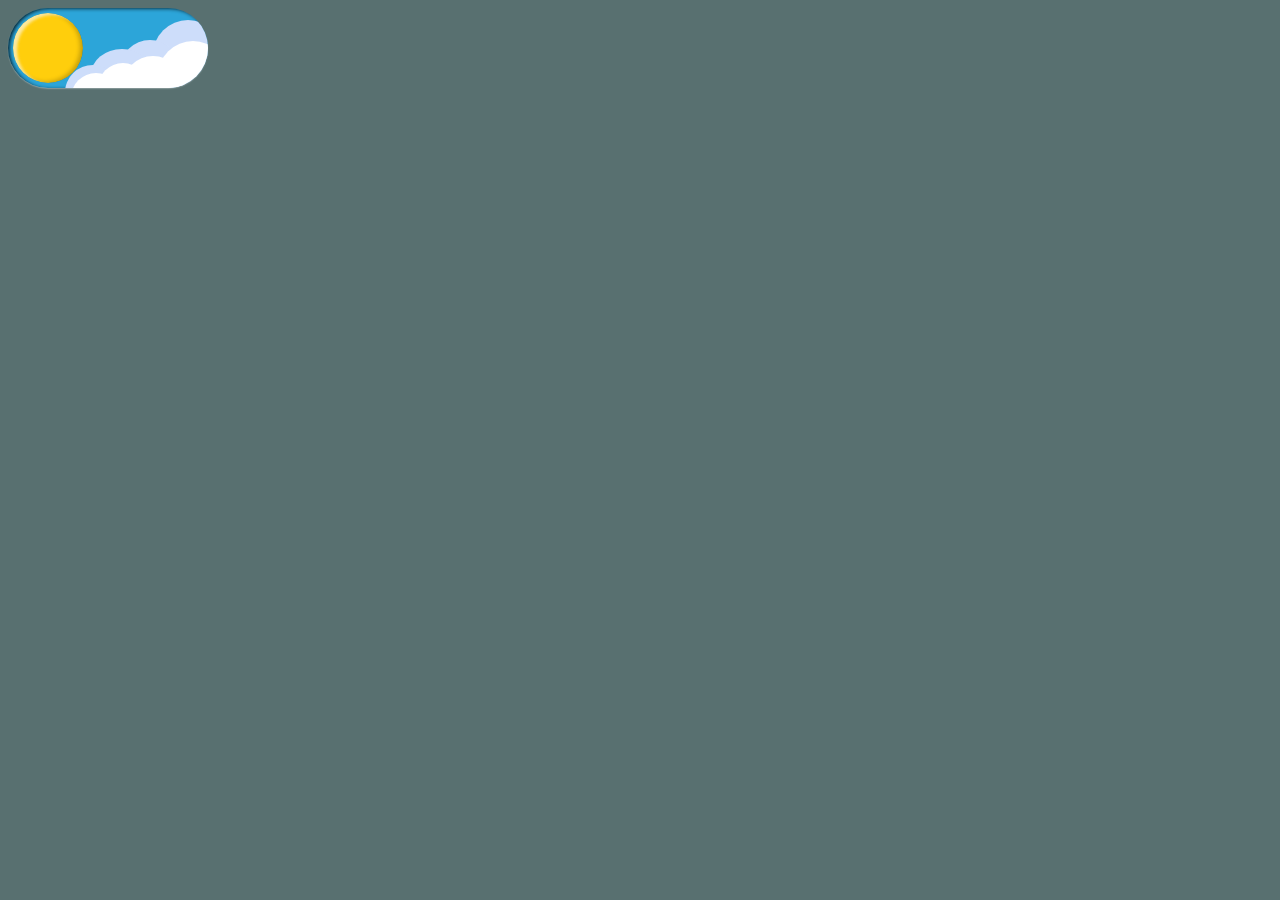
==== commit 079d231b: "c" ====
--- a/index.html
+++ b/index.html
@@ -10,52 +10,55 @@
 
 <body>
     <header>
-        <input type="checkbox" id="toggle-menu" class="toggle-menu">
-        <label for="toggle-menu" class="menu-icon">
-            <div class="ruedita">
-                <div class="ruedita-sol">
-                </div>
-                <div class="ruedita-luna">
-                    <div class="crateres">
-                        <div class="crater-1"></div>
-                        <div class="crater-2"></div>
-                        <div class="crater-3"></div>
+        <div class="button-wrapper">
+            <input type="checkbox" id="toggle-menu" class="toggle-menu">
+            <label for="toggle-menu" class="menu-icon">
+                <div class="ruedita">
+                    <div class="ruedita-sol">
+                    </div>
+                    <div class="ruedita-luna">
+                        <div class="crateres">
+                            <div class="crater-1"></div>
+                            <div class="crater-2"></div>
+                            <div class="crater-3"></div>
+                        </div>
                     </div>
                 </div>
-            </div>
-            <div class="fondo-wrapper">
-                <div class="fondo-animado">
-                    <div class="fondo-night">
-                        <span class="star-1">⋆</span>
-                        <span class="star-2">⋆</span>
-                        <span class="star-3">⋆</span>
-                        <span class="star-4">⋆</span>
-                        <span class="star-5">⋆</span>
-                        <span class="star-6">⋆</span>
-                        <span class="star-7">⋆</span>
-                        <span class="maxstar-1">✦</span>
-                        <span class="maxstar-2">✦</span>
-                        <span class="maxstar-3">✦</span>
-                        <span class="maxstar-4">✦</span>
-                    </div>
-                    <div class="fondo-day">
-                        <div class="cloud-white">
-                            <span class="cloud-1"></span>
-                            <span class="cloud-2"></span>
-                            <span class="cloud-3"></span>
-                            <span class="cloud-4"></span>
+                <div class="fondo-wrapper">
+                    <div class="fondo-animado">
+                        <div class="fondo-night">
+                            <span class="star-1">⋆</span>
+                            <span class="star-2">⋆</span>
+                            <span class="star-3">⋆</span>
+                            <span class="star-4">⋆</span>
+                            <span class="star-5">⋆</span>
+                            <span class="star-6">⋆</span>
+                            <span class="star-7">⋆</span>
+                            <span class="maxstar-1">✦</span>
+                            <span class="maxstar-2">✦</span>
+                            <span class="maxstar-3">✦</span>
+                            <span class="maxstar-4">✦</span>
                         </div>
-                        <div class="cloud-gray">
-                            <span class="cloud-1"></span>
-                            <span class="cloud-2"></span>
-                            <span class="cloud-3"></span>
-                            <span class="cloud-4"></span>
+                        <div class="fondo-day">
+                            <div class="cloud-white">
+                                <span class="cloud-1"></span>
+                                <span class="cloud-2"></span>
+                                <span class="cloud-3"></span>
+                                <span class="cloud-4"></span>
+                            </div>
+                            <div class="cloud-gray">
+                                <span class="cloud-1"></span>
+                                <span class="cloud-2"></span>
+                                <span class="cloud-3"></span>
+                                <span class="cloud-4"></span>
+                            </div>
+
                         </div>
-
                     </div>
                 </div>
-            </div>
-        </label>
+            </label>
+        </div>
+
     </header>
 </body>
 
--- a/style.css
+++ b/style.css
@@ -1,11 +1,13 @@
+body{
+    background-color: #587070;
+}
 .toggle-menu {
     display: none;
 }
 
 
 header {
-    background-color: white;
-    height: 100px;
+    height: auto;
     width: 100%;
     display: flex;
     flex-direction: column;
@@ -23,8 +25,13 @@
     overflow: hidden;
     color: #333;
     position: relative;
-    box-shadow: inset 2px 2px 5px rgba(0, 0, 0, 0.5), inset -2px -2px 5px rgba(255, 255, 255, 0.5);
+    box-shadow: 2px 1px 4px -1px #000000 inset, 0px 1px 2px -1px #fcfcfc;
     transition: background-color 0.5s ease;
+}
+
+.button-wrapper {
+    display: flex;
+    flex-direction: column;
 }
 
 .menu-icon .ruedita {
@@ -79,7 +86,7 @@
         11px 4px 12px -1px rgba(0, 0, 0, 0.22);
     position: absolute;
     top: 0;
-    right: 75px;
+    right: 90px;
     transition: right 0.5s ease;
 }
 
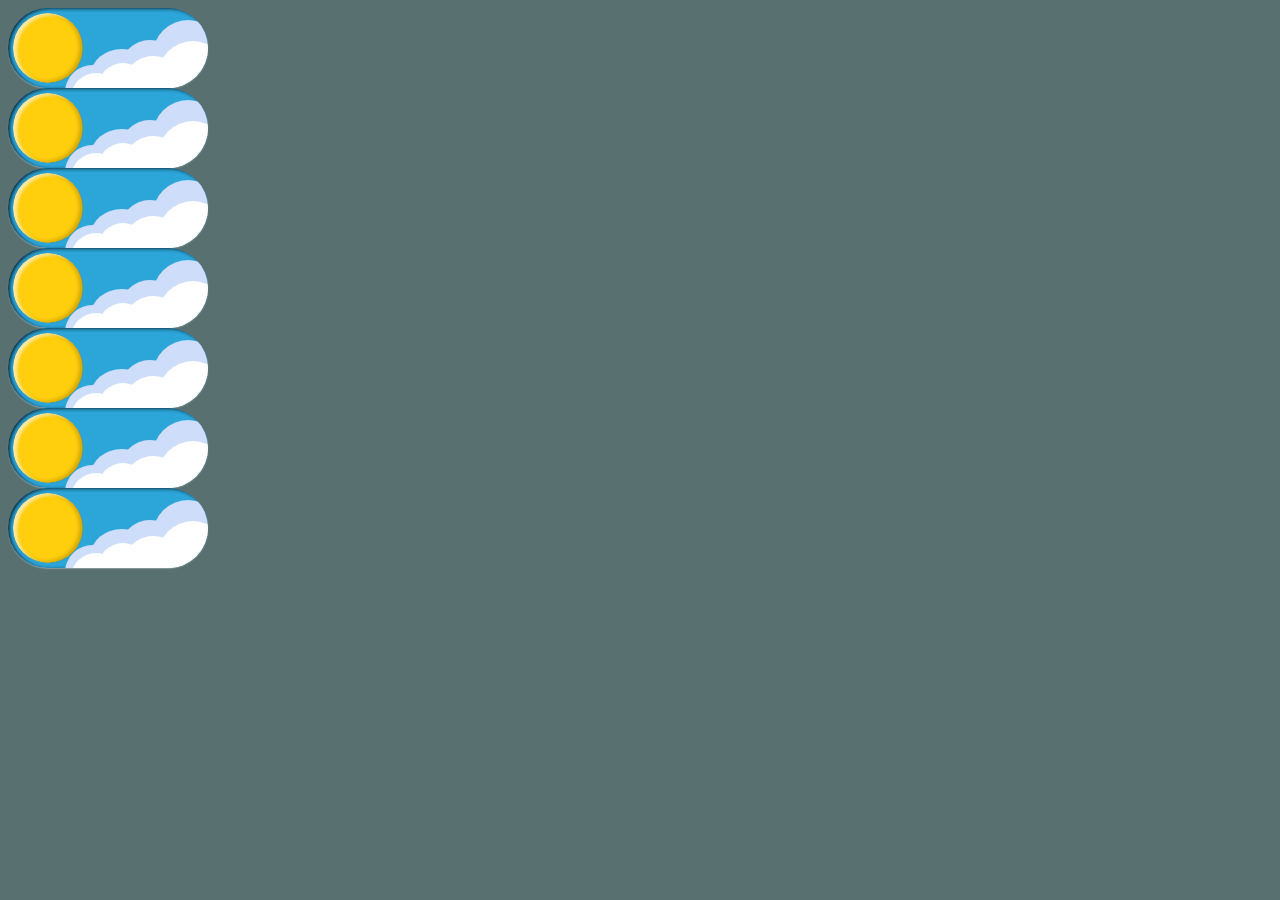
==== commit 9519d40e: "webcomponents" ====
--- a/index.html
+++ b/index.html
@@ -6,59 +6,18 @@
     <meta name="viewport" content="width=device-width, initial-scale=1.0">
     <title>Menú Hamburguesa</title>
     <link rel="stylesheet" href="style.css">
+    <script type="module" src="components/check-bonis/CheckBonis.js"></script>
 </head>
 
 <body>
     <header>
-        <div class="button-wrapper">
-            <input type="checkbox" id="toggle-menu" class="toggle-menu">
-            <label for="toggle-menu" class="menu-icon">
-                <div class="ruedita">
-                    <div class="ruedita-sol">
-                    </div>
-                    <div class="ruedita-luna">
-                        <div class="crateres">
-                            <div class="crater-1"></div>
-                            <div class="crater-2"></div>
-                            <div class="crater-3"></div>
-                        </div>
-                    </div>
-                </div>
-                <div class="fondo-wrapper">
-                    <div class="fondo-animado">
-                        <div class="fondo-night">
-                            <span class="star-1">⋆</span>
-                            <span class="star-2">⋆</span>
-                            <span class="star-3">⋆</span>
-                            <span class="star-4">⋆</span>
-                            <span class="star-5">⋆</span>
-                            <span class="star-6">⋆</span>
-                            <span class="star-7">⋆</span>
-                            <span class="maxstar-1">✦</span>
-                            <span class="maxstar-2">✦</span>
-                            <span class="maxstar-3">✦</span>
-                            <span class="maxstar-4">✦</span>
-                        </div>
-                        <div class="fondo-day">
-                            <div class="cloud-white">
-                                <span class="cloud-1"></span>
-                                <span class="cloud-2"></span>
-                                <span class="cloud-3"></span>
-                                <span class="cloud-4"></span>
-                            </div>
-                            <div class="cloud-gray">
-                                <span class="cloud-1"></span>
-                                <span class="cloud-2"></span>
-                                <span class="cloud-3"></span>
-                                <span class="cloud-4"></span>
-                            </div>
-
-                        </div>
-                    </div>
-                </div>
-            </label>
-        </div>
-
+       <check-bonis></check-bonis>
+       <check-bonis></check-bonis>
+       <check-bonis></check-bonis>
+       <check-bonis></check-bonis>
+       <check-bonis></check-bonis>
+       <check-bonis></check-bonis>
+       <check-bonis></check-bonis>
     </header>
 </body>
 
--- a/style.css
+++ b/style.css
@@ -166,7 +166,7 @@
 
 .fondo-animado .fondo-night .star-1 {
     color: white;
-    font-size: 15px;
+    font-size: 7px;
     position: absolute;
     top: 7px;
     left: 79px;
@@ -174,7 +174,7 @@
 
 .fondo-animado .fondo-night .star-2 {
     color: white;
-    font-size: 15px;
+    font-size: 7px;
     position: absolute;
     top: 20px;
     left: 20px;
@@ -182,7 +182,7 @@
 
 .fondo-animado .fondo-night .star-3 {
     color: white;
-    font-size: 15px;
+    font-size: 7px;
     position: absolute;
     top: 40px;
     left: 100px;
@@ -190,7 +190,7 @@
 
 .fondo-animado .fondo-night .star-4 {
     color: white;
-    font-size: 15px;
+    font-size: 7px;
     position: absolute;
     top: 28px;
     left: 38px;
@@ -198,7 +198,7 @@
 
 .fondo-animado .fondo-night .star-5 {
     color: white;
-    font-size: 15px;
+    font-size: 7px;
     position: absolute;
     top: 50px;
     left: 50px;
@@ -206,7 +206,7 @@
 
 .fondo-animado .fondo-night .star-6 {
     color: white;
-    font-size: 15px;
+    font-size: 7px;
     position: absolute;
     top: 20px;
     left: 60px;
@@ -214,7 +214,7 @@
 
 .fondo-animado .fondo-night .star-7 {
     color: white;
-    font-size: 15px;
+    font-size: 7px;
     position: absolute;
     top: 40px;
     left: 60px;
